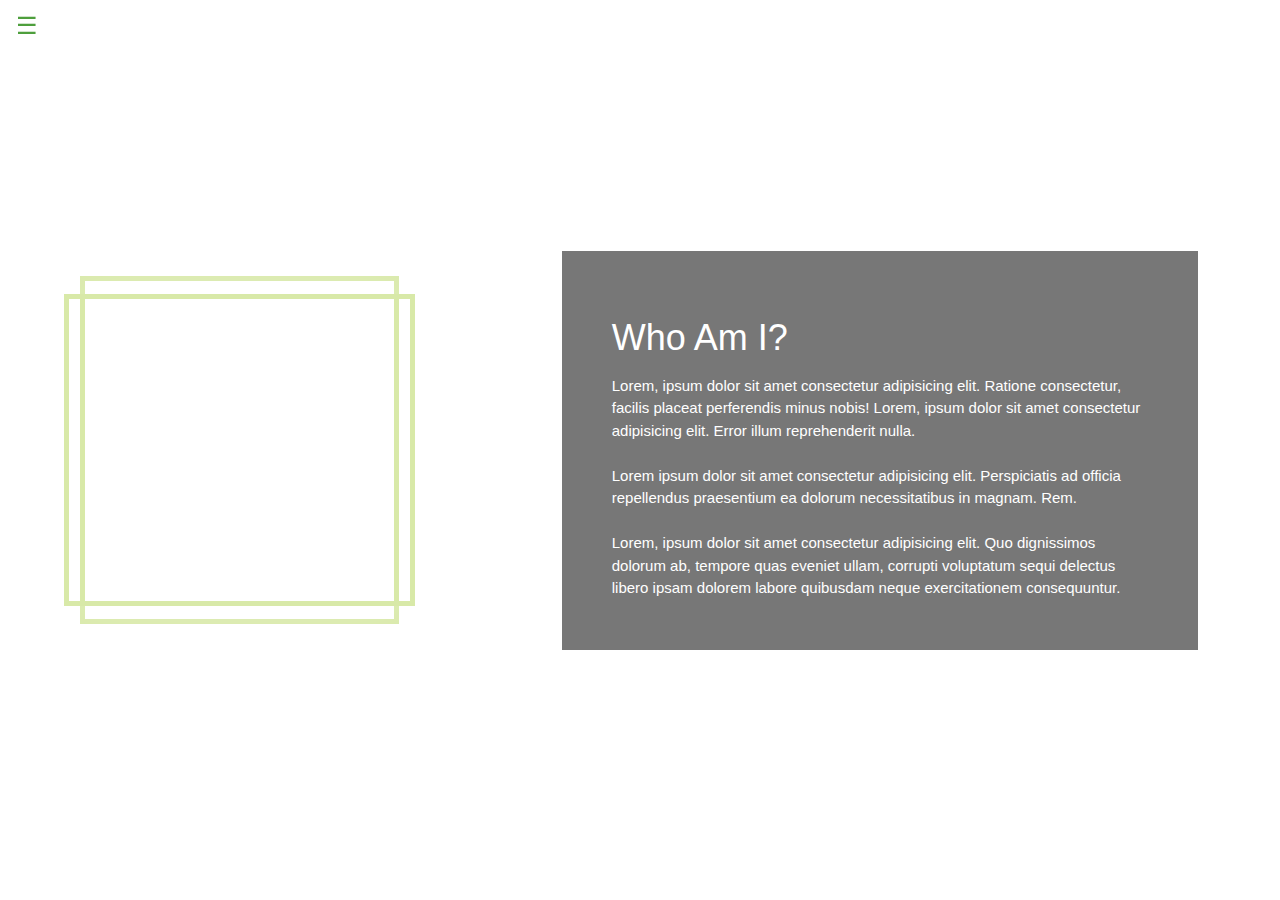
==== about.html @ 7e7604c4 "about page added" ====
<!DOCTYPE html>
<html lang="en">
  <head>
    <meta charset="UTF-8" />
    <meta http-equiv="X-UA-Compatible" content="IE=edge" />
    <meta name="viewport" content="width=device-width, initial-scale=1.0" />

    <!-- w3schools material link  -->

    <link rel="stylesheet" href="https://www.w3schools.com/w3css/4/w3.css" />

    <!-- google fonts link -->
    <link rel="preconnect" href="https://fonts.googleapis.com" />
    <link rel="preconnect" href="https://fonts.gstatic.com" crossorigin />
    <link
      href="https://fonts.googleapis.com/css2?family=Clicker+Script&family=Great+Vibes&display=swap"
      rel="stylesheet"
    />

    <!-- styles.css page link  -->

    <link rel="stylesheet" href="./src/styles.css" />

    <title>Shivam Ivam</title>
  </head>
  <body>
    <!------------- side bar (navbar)----------->
    <div
      class="w3-sidebar w3-bar-block w3-card w3-animate-left w3-black"
      style="display: none; z-index: 10"
      id="leftMenu"
    >
      <button onclick="closeLeftMenu()" class="w3-bar-item w3-button w3-large">
        &times;
      </button>
      <a href="./index.html" class="w3-bar-item w3-button">Home</a>
      <a href="#" class="w3-bar-item w3-button">Time Line</a>
      <a href="#" class="w3-bar-item w3-button">My projects</a>
      <a href="#" class="w3-bar-item w3-button">Contact Me</a>
      <a href="./about.html" class="w3-bar-item w3-button">About Me</a>
    </div>

    <button
      class="w3-button w3-xlarge w3-left w3-bar-item"
      onclick="openLeftMenu()"
      style="z-index: 9; position: fixed; color: #4e9f3d"
    >
      &#9776;
    </button>
    <!-- --------------side bar end-------------- -->

    <!-- about page -->

    <div class="section" id="about">
      <div class="about-cont about-pic-cont">
        <span class="about-pic-content">
          Shivam <br />
          Ivam
        </span>
      </div>
      <div class="about-cont about-content-cont">
        <h1 class="about-content-h1">Who Am I?</h1>
        <p class="about-content-p1">
          Lorem, ipsum dolor sit amet consectetur adipisicing elit. Ratione
          consectetur, facilis placeat perferendis minus nobis! Lorem, ipsum
          dolor sit amet consectetur adipisicing elit. Error illum reprehenderit
          nulla.
        </p>
        <br />
        <p class="about-content-p2">
          Lorem ipsum dolor sit amet consectetur adipisicing elit. Perspiciatis
          ad officia repellendus praesentium ea dolorum necessitatibus in
          magnam. Rem.
        </p>
        <br />
        <p class="about-content-p3">
          Lorem, ipsum dolor sit amet consectetur adipisicing elit. Quo
          dignissimos dolorum ab, tempore quas eveniet ullam, corrupti
          voluptatum sequi delectus libero ipsam dolorem labore quibusdam neque
          exercitationem consequuntur.
        </p>
      </div>
    </div>

    <!-- -------------- about page end------------- -->
    <script src="./src/script.js"></script>
  </body>
</html>
---- src/styles.css ----
*{
    margin: 0;
    padding: 0;
}

/* each section  */

.section{
    background-image: url(https://getwallpapers.com/wallpaper/full/5/9/d/44273.jpg);
    background-size: cover;
    background-position: center;
    display: flex;
    height: 100vh;
    width: 100vw;
    position: relative;
}

/* ------------------ */
/* home  start */  


#home{
    color: #4E9F3D;
    flex-direction: column;
    justify-content: center;
    align-items: center;
    /* background-color: #191A19; */
}
#home h1{
    font-size: 5rem;

}

#home .name p{
    font-size: 2rem;
    font-family: sans-serif;
    margin-bottom: -20px;
    text-shadow: none;
}
#home .hello{
font-size: 4rem;
margin-bottom: 100px;
position: absolute;
animation: anime-hello 3s forwards ease-out;
}

.name{
    position: absolute;
    animation: anime-name 2.5s 3s forwards;
    opacity: 0;
}

@keyframes anime-hello {
    0%{
          opacity: 0;
    }
    50%{
        opacity: 1;
    }
    100%{
        opacity: 0;
    }
}
@keyframes anime-name {
    0%{
        opacity: 0;
    }
    100%{
        opacity:1;
    }
}


/* home finish */

/* navbar start  */

.w3-bar-item{
    color:#D8E9A8;
    transition: all .6s;
}
.w3-bar-item:hover{
transform: translateX(20px);
}

/* about page  */

#about{
    color: white;
    /* flex-direction: column; */
    justify-content: space-around;
    align-items: center;
}
.about-cont{
    position: relative;
    width: auto;
    max-width: 50%;
    height: auto;
    padding: 50px;
}
.about-content-cont{
        border: 2px solid white;
        box-shadow: 0 0 100px rgba(255, 255, 255, 0.308);
        background-color: rgba(0, 0, 0, 0.534);
}
.about-pic-content{
    font-family:'Great Vibes', cursive;
    font-size: 5.5rem;
}
.about-pic-cont::after{
    content: "";
    position: absolute;
    border: 5px solid #D8E9A8;
    bottom: 5%;
    right: -5%;
    width: 110%;
    height: 90%;
    box-shadow: 0 0 100px rgba(255, 255, 255, 0.308);
    animation: anime-about-pic-cont-before 6s infinite linear forwards;
}
.about-pic-cont::before{
    content: "";
    position: absolute;
    border: 5px solid #D8E9A8;
    left: 0;
    top: 0;
    width: 100%;
    height: 100%;
    box-shadow: 0 0 100px rgba(255, 255, 255, 0.267);
    animation: anime-about-pic-cont-before 6s infinite linear forwards;
}
@keyframes anime-about-pic-cont-before {
    0%{
    rotate: 0deg;
    }
    100%{
        rotate: 360deg;
    }
}
@media screen and (max-width:800px) {
    #about{
        color: white;
        flex-direction: column;
        justify-content: center;
        align-content: space-around;
        background-size: cover;
        height: auto;
    }
    .about-cont{
        width: auto;
        max-width: 90%;
        height: auto;
        padding: 50px;
        margin: 70px;
    }
    .about-pic-content{
        font-size: 3.4rem;
    }
}
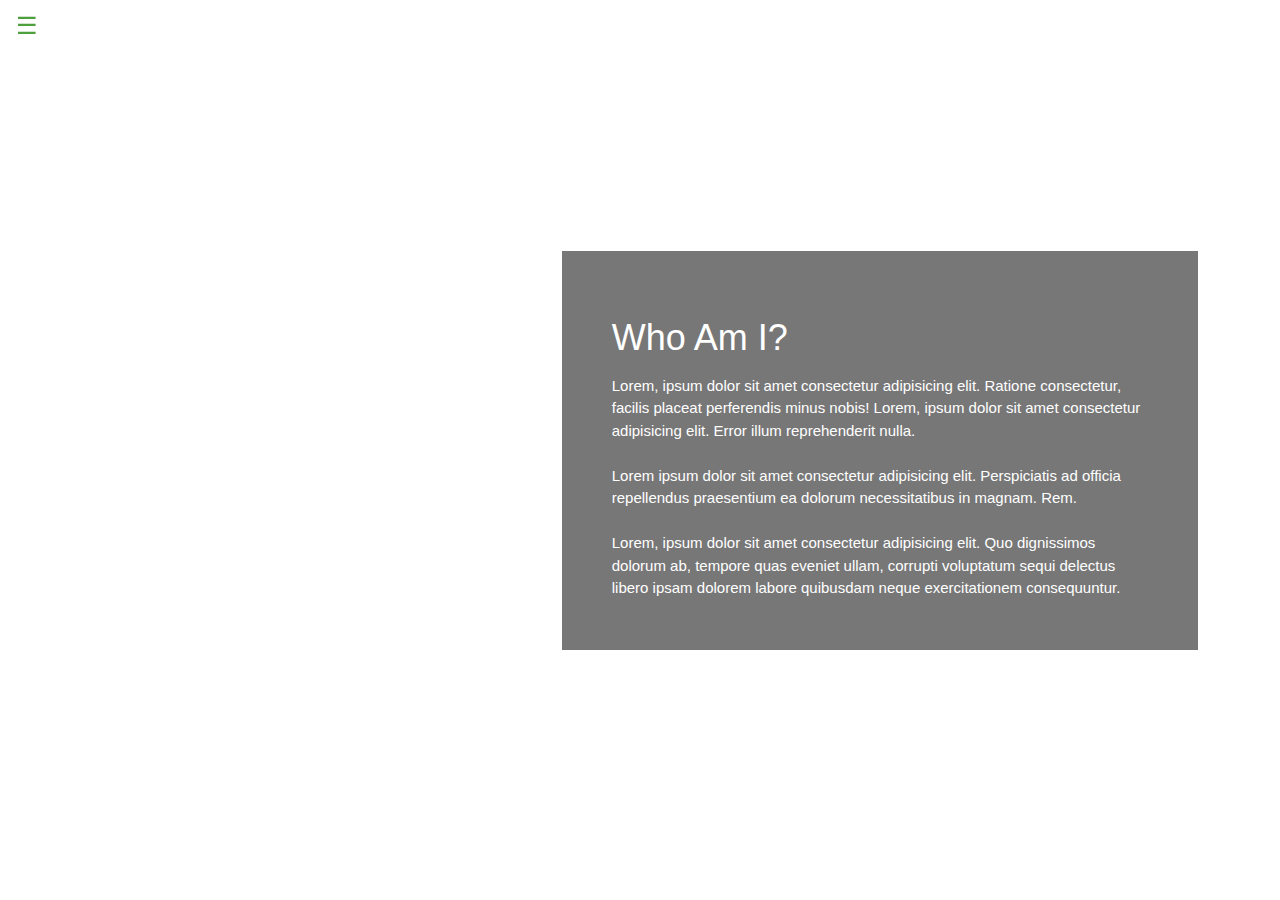
==== commit 6745611a: "contact page ui" ====
--- a/about.html
+++ b/about.html
@@ -83,6 +83,7 @@
     </div>
 
     <!-- -------------- about page end------------- -->
+    
     <script src="./src/script.js"></script>
   </body>
 </html>
--- a/src/styles.css
+++ b/src/styles.css
@@ -2,14 +2,33 @@
     margin: 0;
     padding: 0;
 }
-
+.btn{
+    color: white;
+    padding: 5px 15px;
+    background-color: #4dbe36;
+    border-radius: 10px;
+}
+hr{
+    width: 100px;
+    margin: 0;
+    border: none;
+    border-bottom: 6px dotted #4E9F3D;
+    position: absolute;
+    bottom: 0;
+}
+.btn:hover{
+color: #4E9F3D;
+background-color:rgba(0, 0, 0, 0);
+border: 1px solid #4E9F3D;
+}
 /* each section  */
 
 .section{
-    background-image: url(https://getwallpapers.com/wallpaper/full/5/9/d/44273.jpg);
-    background-size: cover;
+    background-image: url(https://mcdn.wallpapersafari.com/medium/82/56/rJVLPb.jpg);
+    background-size: contain;
     background-position: center;
     display: flex;
+    color: white;
     height: 100vh;
     width: 100vw;
     position: relative;
@@ -88,6 +107,8 @@
 #about{
     color: white;
     /* flex-direction: column; */
+    background-image: url(https://mcdn.wallpapersafari.com/medium/94/4/bUMgdH.jpg);
+    background-size: contain;
     justify-content: space-around;
     align-items: center;
 }
@@ -97,11 +118,13 @@
     max-width: 50%;
     height: auto;
     padding: 50px;
+ 
 }
 .about-content-cont{
         border: 2px solid white;
-        box-shadow: 0 0 100px rgba(255, 255, 255, 0.308);
+        box-shadow: 0 0 20px rgba(255, 255, 255, 0.13);
         background-color: rgba(0, 0, 0, 0.534);
+
 }
 .about-pic-content{
     font-family:'Great Vibes', cursive;
@@ -110,24 +133,25 @@
 .about-pic-cont::after{
     content: "";
     position: absolute;
-    border: 5px solid #D8E9A8;
+    border: 5px solid white;
     bottom: 5%;
     right: -5%;
     width: 110%;
     height: 90%;
-    box-shadow: 0 0 100px rgba(255, 255, 255, 0.308);
+    box-shadow: 0 0 20px rgba(255, 255, 255, 0.123);
     animation: anime-about-pic-cont-before 6s infinite linear forwards;
 }
 .about-pic-cont::before{
     content: "";
     position: absolute;
-    border: 5px solid #D8E9A8;
+    border: 5px solid white;
     left: 0;
     top: 0;
     width: 100%;
     height: 100%;
-    box-shadow: 0 0 100px rgba(255, 255, 255, 0.267);
+    box-shadow: 0 0 20px rgba(255, 255, 255, 0.151);
     animation: anime-about-pic-cont-before 6s infinite linear forwards;
+
 }
 @keyframes anime-about-pic-cont-before {
     0%{
@@ -143,7 +167,7 @@
         flex-direction: column;
         justify-content: center;
         align-content: space-around;
-        background-size: cover;
+        background-size: contain;
         height: auto;
     }
     .about-cont{
@@ -151,9 +175,146 @@
         max-width: 90%;
         height: auto;
         padding: 50px;
-        margin: 70px;
+        margin: 70px 0;
+    }
+    .about-content-cont{
+        padding: 15px;
     }
     .about-pic-content{
         font-size: 3.4rem;
     }
 }
+/* about page end  */
+
+/* conact page  */
+#contact{
+justify-content: space-between;
+align-items: center;
+padding-bottom: 100px;
+height: auto;
+}
+.contact-interior-container{
+    /* border: 1px solid white; */
+    width: auto;
+    margin-left: 20px;
+    display: flex;
+    justify-content: space-between;
+    height: auto;
+    padding: 10px;
+}
+.contact-interior-container-1 i{
+color: #4E9F3D;
+margin: 20px;
+font-size: 1.5rem;
+}
+.contact-interior-container-1 h4{
+color: #4E9F3D;
+border: 2px solid #4E9F3D;
+width: 150px;
+padding: 5px;
+font-weight: 800;
+border-radius: 10px ;
+text-align: center;
+margin-bottom: 20px;
+background-color: black;
+}
+.contact-interior-container-2 h4{
+color: #4E9F3D;
+font-size: 3rem;
+font-family: 'Clicker Script', cursive;
+letter-spacing: 2px;
+font-weight: 900;
+/* border: 2px solid white; */
+/* height: 70px; */
+height: auto;
+margin-left: 25px;
+text-align: left;
+}
+.contact-interior-container-2{
+    width: 500px;
+    margin-left:50px ;
+}
+.contact-drop-box{
+    /* border: 2px solid white; */
+    height: 0px;
+    overflow: hidden;
+    transition: height 1s;
+}
+.drop-down{
+    height: 400px;
+    transition: height 1s;
+}
+.contact-drop-box form{
+    /* border: 2px solid white; */
+    display: flex;
+    flex-direction: column;
+    align-items: flex-start;
+    padding: 40px;
+}
+.contact-drop-box input, textarea{
+margin-bottom: 20px;
+background-color: #2bff0011;
+border: 1px solid #4E9F3D;
+border-radius: 5px;
+width: 300px;
+color: white;
+padding: 10px;
+
+}
+.contact-drop-box label{
+margin-bottom: 5px;
+}
+
+
+.contact-interior-container-1 li{
+    list-style: none;
+    position: relative;
+    background-color: black;
+}
+.contact-interior-container-1 li::before{
+    content: "";
+    position: absolute;
+    border: 1px solid #4E9F3D;
+    background-color: #4E9F3D;
+    left: 28px;
+    height: 44px;
+    bottom: 40px;
+}
+.contact-interior-container-1 a{
+    text-decoration: none;
+}
+
+
+.pop-up-anime{
+    animation: pop-up-anime 1s infinite linear;
+}
+
+@keyframes pop-up-anime {
+    0%{
+        transform: translateY(0px);
+    }
+    50%{
+        transform: translateY(10px);
+    }
+    100%{
+        transform: translateY(0px);
+    }
+}
+
+@media  screen and (max-width:1100px) {
+    #contact{
+        flex-direction: column-reverse;
+        justify-content: space-around;
+        align-items: center;
+        height: auto;
+        
+        }
+        .contact-interior-container-2{
+            margin-left: 150px;
+        }
+}
+@media  screen and (max-width:600px) {
+        .contact-interior-container-1{
+            flex-direction: column;
+        }
+}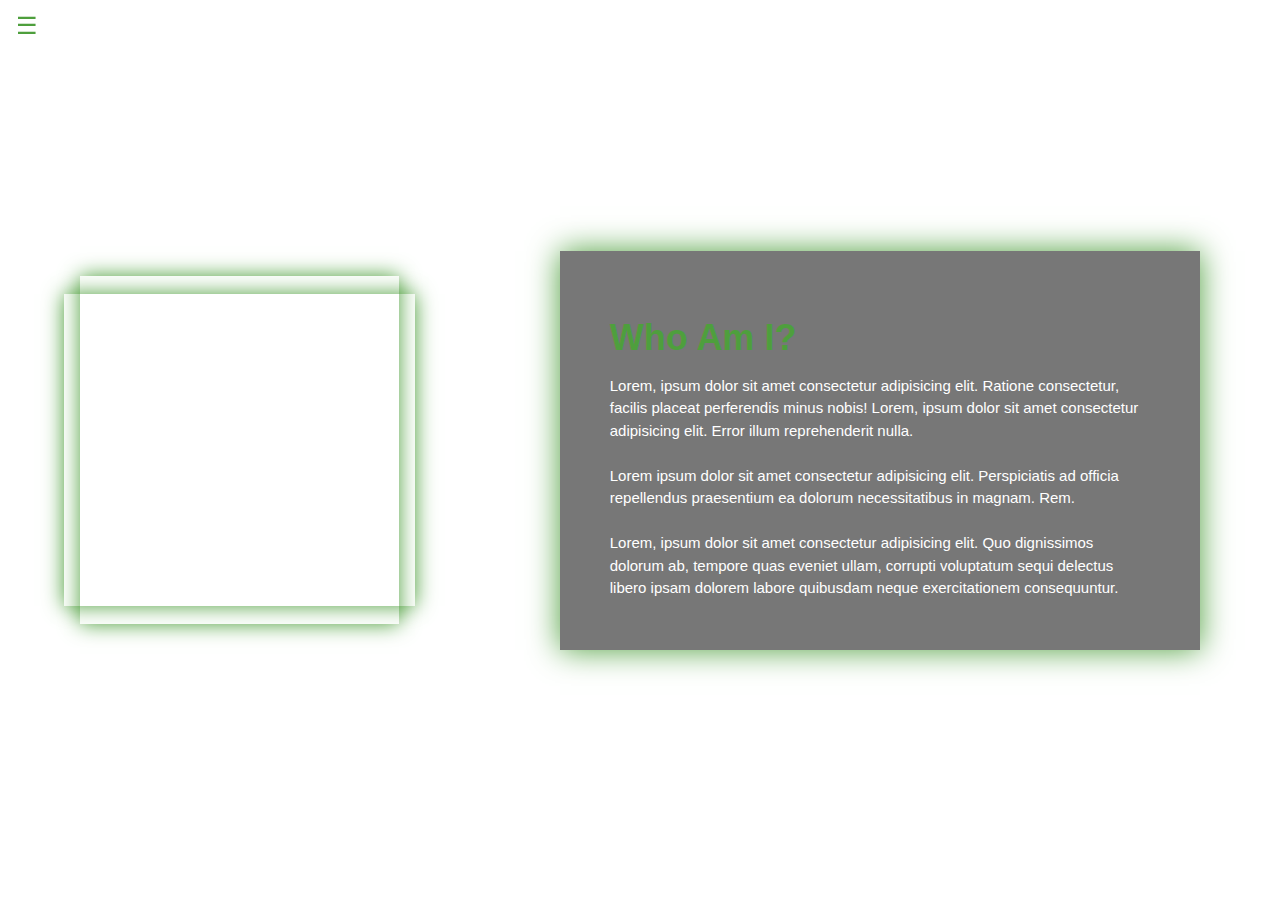
==== commit f3de478a: "contact page modified and links modified" ====
--- a/about.html
+++ b/about.html
@@ -36,7 +36,7 @@
       <a href="./index.html" class="w3-bar-item w3-button">Home</a>
       <a href="#" class="w3-bar-item w3-button">Time Line</a>
       <a href="#" class="w3-bar-item w3-button">My projects</a>
-      <a href="#" class="w3-bar-item w3-button">Contact Me</a>
+      <a href="./index.html#contact" class="w3-bar-item w3-button">Contact Me</a>
       <a href="./about.html" class="w3-bar-item w3-button">About Me</a>
     </div>
 
--- a/src/styles.css
+++ b/src/styles.css
@@ -106,9 +106,7 @@
 
 #about{
     color: white;
-    /* flex-direction: column; */
-    background-image: url(https://mcdn.wallpapersafari.com/medium/94/4/bUMgdH.jpg);
-    background-size: contain;
+
     justify-content: space-around;
     align-items: center;
 }
@@ -118,39 +116,39 @@
     max-width: 50%;
     height: auto;
     padding: 50px;
- 
 }
 .about-content-cont{
-        border: 2px solid white;
-        box-shadow: 0 0 20px rgba(255, 255, 255, 0.13);
-        background-color: rgba(0, 0, 0, 0.534);
-
-}
+    box-shadow: 0 0 30px #4E9F3D;
+    background-color: rgba(0, 0, 0, 0.534);
+}
+
 .about-pic-content{
     font-family:'Great Vibes', cursive;
     font-size: 5.5rem;
 }
+.about-content-cont h1{
+    color: #4E9F3D;
+    font-weight: 700;
+}
 .about-pic-cont::after{
     content: "";
     position: absolute;
-    border: 5px solid white;
     bottom: 5%;
     right: -5%;
     width: 110%;
     height: 90%;
-    box-shadow: 0 0 20px rgba(255, 255, 255, 0.123);
-    animation: anime-about-pic-cont-before 6s infinite linear forwards;
+    box-shadow: 0 0 20px #4E9F3D;
+    animation: anime-about-pic-cont-before 8s infinite linear forwards;
 }
 .about-pic-cont::before{
     content: "";
     position: absolute;
-    border: 5px solid white;
     left: 0;
     top: 0;
     width: 100%;
     height: 100%;
-    box-shadow: 0 0 20px rgba(255, 255, 255, 0.151);
-    animation: anime-about-pic-cont-before 6s infinite linear forwards;
+    box-shadow: 0 0 20px #4E9F3D;
+    animation: anime-about-pic-cont-before 8s infinite linear forwards;
 
 }
 @keyframes anime-about-pic-cont-before {
@@ -163,7 +161,7 @@
 }
 @media screen and (max-width:800px) {
     #about{
-        color: white;
+
         flex-direction: column;
         justify-content: center;
         align-content: space-around;
@@ -182,6 +180,7 @@
     }
     .about-pic-content{
         font-size: 3.4rem;
+
     }
 }
 /* about page end  */
@@ -206,6 +205,10 @@
 color: #4E9F3D;
 margin: 20px;
 font-size: 1.5rem;
+}
+.contact-interior-container-1{
+    margin-top: 100px;
+    margin-inline: auto;
 }
 .contact-interior-container-1 h4{
 color: #4E9F3D;
@@ -310,11 +313,14 @@
         
         }
         .contact-interior-container-2{
-            margin-left: 150px;
+            width: auto;
         }
 }
 @media  screen and (max-width:600px) {
         .contact-interior-container-1{
             flex-direction: column;
+            /* margin-left: 20px; */
         }
-}+}
+
+
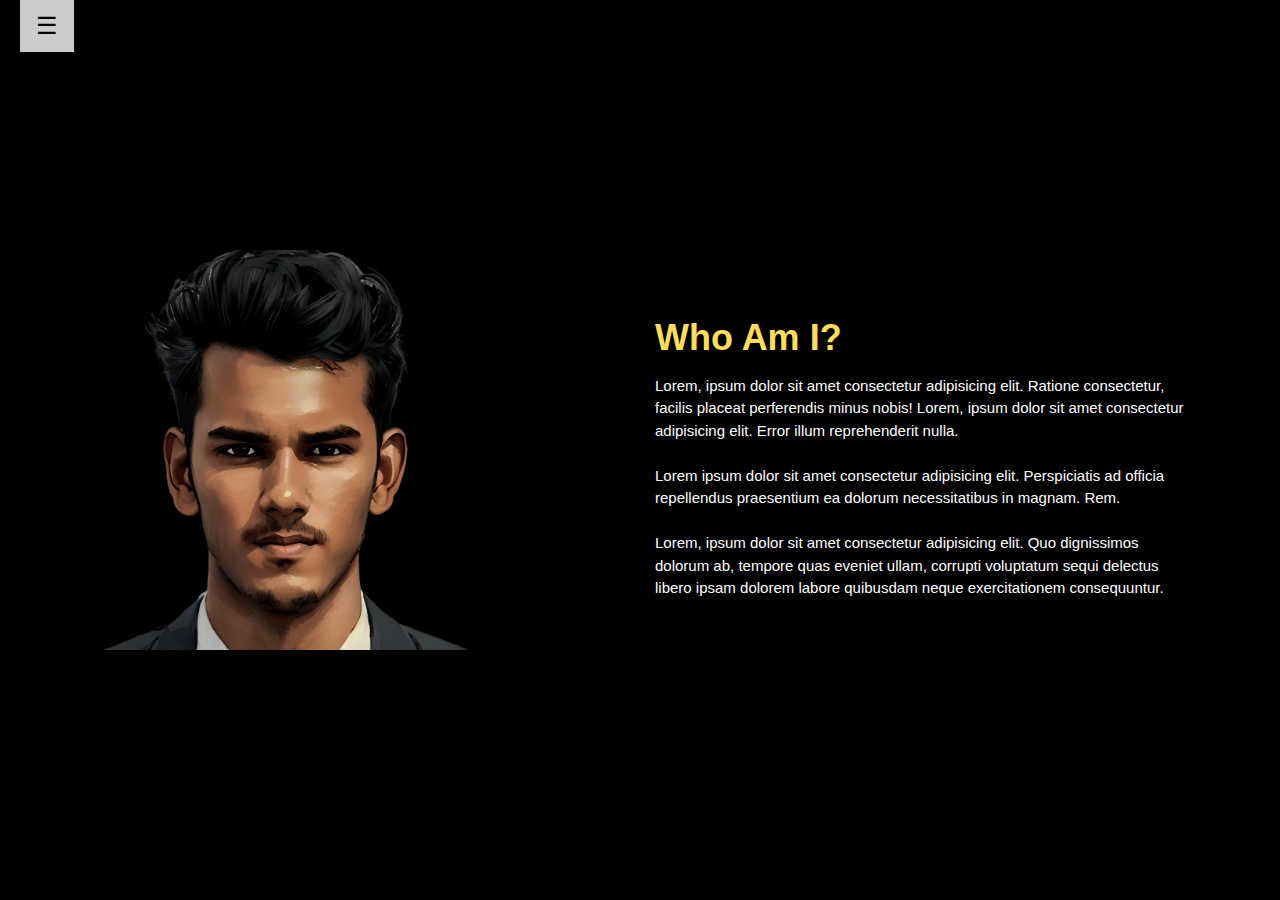
==== commit 558635c8: "my pic added" ====
--- a/about.html
+++ b/about.html
@@ -34,7 +34,8 @@
         &times;
       </button>
       <a href="./index.html" class="w3-bar-item w3-button">Home</a>
-      <a href="#" class="w3-bar-item w3-button">Time Line</a>
+      <a href="./index.html#timeline" class="w3-bar-item w3-button">Time Line</a>
+      <a href="./index.html#skills" class="w3-bar-item w3-button">Skills</a>
       <a href="#" class="w3-bar-item w3-button">My projects</a>
       <a href="./index.html#contact" class="w3-bar-item w3-button">Contact Me</a>
       <a href="./about.html" class="w3-bar-item w3-button">About Me</a>
@@ -54,8 +55,7 @@
     <div class="section" id="about">
       <div class="about-cont about-pic-cont">
         <span class="about-pic-content">
-          Shivam <br />
-          Ivam
+          <img src="./src/Project_videos/myImg.png" alt="" class="about-pic">
         </span>
       </div>
       <div class="about-cont about-content-cont">
--- a/src/styles.css
+++ b/src/styles.css
@@ -1,326 +1,615 @@
-*{
-    margin: 0;
-    padding: 0;
-}
-.btn{
-    color: white;
-    padding: 5px 15px;
-    background-color: #4dbe36;
-    border-radius: 10px;
-}
-hr{
-    width: 100px;
-    margin: 0;
-    border: none;
-    border-bottom: 6px dotted #4E9F3D;
-    position: absolute;
-    bottom: 0;
-}
-.btn:hover{
-color: #4E9F3D;
-background-color:rgba(0, 0, 0, 0);
-border: 1px solid #4E9F3D;
+* {
+  margin: 0;
+  padding: 0;
+}
+.btn {
+  color: white;
+  padding: 5px 15px;
+  background-color: #4dbe36;
+  border-radius: 10px;
+}
+hr {
+  width: 100px;
+  margin: 0;
+  border: none;
+  border-bottom: 3px dashed #ffffff;
+  position: absolute;
+  bottom: 0;
+  align-self: center;
+}
+.btn:hover {
+  color: #4e9f3d;
+  background-color: rgba(0, 0, 0, 0);
+  border: 1px solid #4e9f3d;
 }
 /* each section  */
 
-.section{
-    background-image: url(https://mcdn.wallpapersafari.com/medium/82/56/rJVLPb.jpg);
-    background-size: contain;
-    background-position: center;
-    display: flex;
-    color: white;
-    height: 100vh;
-    width: 100vw;
-    position: relative;
+.section {
+  background-color: rgb(0, 0, 0);
+  background-size: contain;
+  background-position: center;
+  display: flex;
+  color: white;
+  height: 100vh;
+  width: 100vw;
+  position: relative;
 }
 
 /* ------------------ */
-/* home  start */  
-
-
-#home{
-    color: #4E9F3D;
+/* home  start */
+
+#home {
+  color: #4e9f3d;
+  flex-direction: column;
+}
+.home-mypic img {
+height: 100vh;
+}
+.home-inner {
+  display: flex;
+  width: 70vw;
+  justify-content: space-around;
+  align-items: center;
+}
+#home h1 {
+  font-size: 6rem;
+  color: white;
+  text-shadow: 0 0 10px black;
+  font-family: "Clicker Script", cursive;
+}
+
+#home .name p {
+  font-size: 1rem;
+  font-family: sans-serif;
+  margin-bottom: -20px;
+  color: whitesmoke;
+  text-shadow: none;
+  font-family: "Libre Baskerville", serif;
+}
+.name-sub {
+  position: relative;
+  bottom: 35px;
+  width: 150px;
+  left: 110px;
+}
+#home .hello {
+  font-size: 4rem;
+  margin-bottom: 100px;
+  position: absolute;
+  color: white;
+  animation: anime-hello 3s forwards ease-out;
+  font-family: "Clicker Script", cursive;
+}
+
+.name {
+  position: absolute;
+  animation: anime-name 2.5s 3s forwards;
+  opacity: 0;
+}
+
+@keyframes anime-hello {
+  0% {
+    opacity: 0;
+  }
+  50% {
+    opacity: 1;
+  }
+  100% {
+    opacity: 0;
+  }
+}
+@keyframes anime-name {
+  0% {
+    opacity: 0;
+  }
+  100% {
+    opacity: 1;
+  }
+}
+@media screen and  (max-width:850px){
+    #home {
+        color: #4e9f3d;
+        flex-direction: column;
+      }
+      .home-mypic img {
+      height: 100vh;
+      position: absolute;
+      right: 100px;
+      }
+      .home-inner {
+        display:contents;
+      }
+      .home-content{
+        width: 100%;
+        height: 100%;
+        display: flex;
+        justify-content: center;
+        align-items: center;
+      }
+      #home h1 {
+        font-size: 5rem;
+
+      }
+      
+      #home .name p {
+        font-size: .9rem;
+
+      }
+      .name-sub {
+        position: relative;
+        bottom: 35px;
+        width: 150px;
+        left: 60px;
+      }
+      #home .hello {
+        font-size: 3rem;
+
+      }
+      
+      .name {
+
+      }
+    
+}
+/* home finish */
+
+/* navbar start  */
+
+.w3-bar-item {
+  color: #d8e9a8;
+  transition: all 0.6s;
+}
+.w3-bar-item:hover {
+  transform: translateX(20px);
+}
+.w3-left {
+  background-color: black;
+}
+
+/* about page  */
+
+#about {
+  color: white;
+
+  justify-content: space-around;
+  align-items: center;
+}
+.about-pic {
+  width: 400px;
+}
+.about-cont {
+  position: relative;
+  width: auto;
+  max-width: 50%;
+  height: auto;
+  padding: 50px;
+}
+.about-content-cont h1 {
+  color: #ffde59;
+  font-weight: 700;
+}
+
+@media screen and (max-width: 800px) {
+  #about {
     flex-direction: column;
     justify-content: center;
-    align-items: center;
-    /* background-color: #191A19; */
-}
-#home h1{
-    font-size: 5rem;
-
-}
-
-#home .name p{
-    font-size: 2rem;
-    font-family: sans-serif;
-    margin-bottom: -20px;
-    text-shadow: none;
-}
-#home .hello{
-font-size: 4rem;
-margin-bottom: 100px;
-position: absolute;
-animation: anime-hello 3s forwards ease-out;
-}
-
-.name{
-    position: absolute;
-    animation: anime-name 2.5s 3s forwards;
-    opacity: 0;
-}
-
-@keyframes anime-hello {
-    0%{
-          opacity: 0;
-    }
-    50%{
-        opacity: 1;
-    }
-    100%{
-        opacity: 0;
-    }
-}
-@keyframes anime-name {
-    0%{
-        opacity: 0;
-    }
-    100%{
-        opacity:1;
-    }
-}
-
-
-/* home finish */
-
-/* navbar start  */
-
-.w3-bar-item{
-    color:#D8E9A8;
-    transition: all .6s;
-}
-.w3-bar-item:hover{
-transform: translateX(20px);
-}
-
-/* about page  */
-
-#about{
-    color: white;
-
+    align-content: space-around;
+    background-size: contain;
+    height: auto;
+  }
+  .about-cont {
+    width: auto;
+    max-width: 90%;
+    height: auto;
+  }
+  .about-pic {
+    width: 80vw;
+    min-width: 200px;
+    padding-right: 50px;
+  }
+  .about-content-cont {
+    padding: 15px;
+  }
+}
+/* about page end  */
+
+/* conact page  */
+#contact {
+  justify-content: space-between;
+  align-items: center;
+  padding-bottom: 100px;
+  height: auto;
+}
+.contact-interior-container {
+  /* border: 1px solid white; */
+  width: auto;
+  margin-left: 20px;
+  display: flex;
+  justify-content: space-between;
+  height: auto;
+  padding: 10px;
+}
+.contact-interior-container-1 i {
+  color: #4e9f3d;
+  margin: 20px;
+  font-size: 1.5rem;
+}
+.contact-interior-container-1 {
+  margin-top: 100px;
+  margin-inline: auto;
+}
+.contact-interior-container-1 h4 {
+  color: #d8e9a8;
+  border: 2px solid #4e9f3d;
+  width: 150px;
+  padding: 5px;
+  font-weight: 800;
+  border-radius: 10px;
+  text-align: center;
+  margin-bottom: 20px;
+}
+.contact-interior-container-2 h4 {
+  color: #4e9f3d;
+  font-size: 3rem;
+  font-family: "Clicker Script", cursive;
+  letter-spacing: 2px;
+  font-weight: 900;
+  padding: 0;
+  width: auto;
+  height: auto;
+  margin-left: 25px;
+  text-align: left;
+}
+.contact-interior-container-2 {
+  width: 500px;
+  margin-left: 50px;
+}
+.contact-drop-box {
+  /* border: 2px solid white; */
+  height: 0px;
+  overflow: hidden;
+  transition: height 1s;
+}
+.drop-down {
+  height: 400px;
+  transition: height 1s;
+}
+.contact-drop-box form {
+  /* border: 2px solid white; */
+  display: flex;
+  flex-direction: column;
+  align-items: flex-start;
+  padding: 40px;
+}
+.contact-drop-box input,
+textarea {
+  margin-bottom: 20px;
+  background-color: #d8e9a817;
+  border: 1px solid #d8e9a869;
+  border-radius: 5px;
+  width: 300px;
+  color: white;
+  padding: 10px;
+}
+.contact-drop-box label {
+  margin-bottom: 5px;
+}
+
+.contact-interior-container-1 li {
+  list-style: none;
+  position: relative;
+}
+.contact-interior-container-1 li::before {
+  content: "";
+  position: absolute;
+  border: 1px solid #4e9f3d;
+  background-color: #4e9f3d;
+  left: 28px;
+  height: 44px;
+  bottom: 40px;
+}
+.contact-interior-container-1 a {
+  text-decoration: none;
+}
+
+.pop-up-anime {
+  animation: pop-up-anime 1s infinite linear;
+}
+
+@keyframes pop-up-anime {
+  0% {
+    transform: translateY(0px);
+  }
+  50% {
+    transform: translateY(10px);
+  }
+  100% {
+    transform: translateY(0px);
+  }
+}
+
+@media screen and (max-width: 1100px) {
+  #contact {
+    flex-direction: column-reverse;
     justify-content: space-around;
     align-items: center;
-}
-.about-cont{
-    position: relative;
+    height: auto;
+  }
+  .contact-interior-container-2 {
     width: auto;
-    max-width: 50%;
-    height: auto;
-    padding: 50px;
-}
-.about-content-cont{
-    box-shadow: 0 0 30px #4E9F3D;
-    background-color: rgba(0, 0, 0, 0.534);
-}
-
-.about-pic-content{
-    font-family:'Great Vibes', cursive;
-    font-size: 5.5rem;
-}
-.about-content-cont h1{
-    color: #4E9F3D;
-    font-weight: 700;
-}
-.about-pic-cont::after{
-    content: "";
-    position: absolute;
-    bottom: 5%;
-    right: -5%;
-    width: 110%;
-    height: 90%;
-    box-shadow: 0 0 20px #4E9F3D;
-    animation: anime-about-pic-cont-before 8s infinite linear forwards;
-}
-.about-pic-cont::before{
-    content: "";
-    position: absolute;
-    left: 0;
-    top: 0;
-    width: 100%;
-    height: 100%;
-    box-shadow: 0 0 20px #4E9F3D;
-    animation: anime-about-pic-cont-before 8s infinite linear forwards;
-
-}
-@keyframes anime-about-pic-cont-before {
-    0%{
-    rotate: 0deg;
-    }
-    100%{
-        rotate: 360deg;
-    }
-}
-@media screen and (max-width:800px) {
-    #about{
-
-        flex-direction: column;
-        justify-content: center;
-        align-content: space-around;
-        background-size: contain;
-        height: auto;
-    }
-    .about-cont{
-        width: auto;
-        max-width: 90%;
-        height: auto;
-        padding: 50px;
-        margin: 70px 0;
-    }
-    .about-content-cont{
-        padding: 15px;
-    }
-    .about-pic-content{
-        font-size: 3.4rem;
-
-    }
-}
-/* about page end  */
-
-/* conact page  */
-#contact{
-justify-content: space-between;
-align-items: center;
-padding-bottom: 100px;
-height: auto;
-}
-.contact-interior-container{
-    /* border: 1px solid white; */
-    width: auto;
-    margin-left: 20px;
-    display: flex;
-    justify-content: space-between;
-    height: auto;
-    padding: 10px;
-}
-.contact-interior-container-1 i{
-color: #4E9F3D;
-margin: 20px;
-font-size: 1.5rem;
-}
-.contact-interior-container-1{
-    margin-top: 100px;
-    margin-inline: auto;
-}
-.contact-interior-container-1 h4{
-color: #4E9F3D;
-border: 2px solid #4E9F3D;
-width: 150px;
-padding: 5px;
-font-weight: 800;
-border-radius: 10px ;
-text-align: center;
-margin-bottom: 20px;
-background-color: black;
-}
-.contact-interior-container-2 h4{
-color: #4E9F3D;
-font-size: 3rem;
-font-family: 'Clicker Script', cursive;
-letter-spacing: 2px;
-font-weight: 900;
-/* border: 2px solid white; */
-/* height: 70px; */
-height: auto;
-margin-left: 25px;
-text-align: left;
-}
-.contact-interior-container-2{
-    width: 500px;
-    margin-left:50px ;
-}
-.contact-drop-box{
-    /* border: 2px solid white; */
-    height: 0px;
-    overflow: hidden;
-    transition: height 1s;
-}
-.drop-down{
+  }
+}
+@media screen and (max-width: 600px) {
+  .contact-interior-container-1 {
+    flex-direction: column;
+  }
+  .contact-drop-box form {
+    padding: 0;
+  }
+  .contact-interior-container-2 {
+    margin-left: -30px;
+  }
+}
+
+/* ---------- contact page end -------- */
+
+/* ----------- projects  page styling------------------ */
+#projects {
+  flex-direction: column;
+  align-items: center;
+  padding-bottom: 100px;
+  height: auto;
+}
+.projects-h-1 {
+  margin: 50px;
+  color: #4e9f3d;
+}
+.projects-container {
+  width: 90%;
+  height: auto;
+  display: flex;
+  flex-wrap: wrap;
+  justify-content: space-around;
+}
+.project-card-image {
+  width: 100%;
+  height: 100%;
+  border-radius: 10px;
+}
+
+.flip-card-back {
+  padding: 30px;
+}
+.project-card-title {
+  color: #ffde59;
+  font-size: 1.3rem;
+}
+.project-card-sub-title {
+  color: #d4c37d;
+  font-size: 0.9rem;
+}
+.project-card-content {
+  font-size: 0.9rem;
+  margin: 30px 0;
+}
+.project-card-content li {
+  list-style: none;
+  margin: 10px 0px;
+}
+.project-card-content a {
+  text-decoration: none;
+  color: #e7dfbf;
+}
+
+/* flipcard  */
+
+.project-card {
+  background-color: transparent;
+  perspective: 1000px;
+  width: 350px;
+  height: 350px;
+  border-radius: 10px;
+  margin: 20px;
+}
+
+.flip-card-inner {
+  position: relative;
+  width: 100%;
+  height: 100%;
+  transition: transform 0.6s;
+  border-radius: 10px;
+  transform-style: preserve-3d;
+  box-shadow: 0 4px 8px 0 rgba(0, 0, 0, 0.2);
+}
+
+.project-card:hover .flip-card-inner {
+  transform: rotateY(180deg);
+}
+
+.flip-card-front,
+.flip-card-back {
+  position: absolute;
+  width: 100%;
+  height: 100%;
+  border-radius: 10px;
+  -webkit-backface-visibility: hidden;
+  backface-visibility: hidden;
+}
+
+.flip-card-front {
+  background-color: #bbb;
+  color: black;
+}
+
+.flip-card-back {
+  background-color: #d8e9a81f;
+  color: white;
+  transform: rotateY(180deg);
+}
+/* card flip end */
+
+@media screen and (max-width: 900px) {
+  .project-card {
+    width: 300px;
+    height: 300px;
+  }
+  .projects-container {
+    flex-wrap: wrap-reverse;
+  }
+}
+
+/* ------------------projects page ending----------------- */
+
+/* -----------------------skills page start  -------------------------*/
+
+#skills {
+  flex-direction: column;
+  height: auto;
+  /* justify-content: center; */
+  align-items: center;
+  padding-bottom: 100px;
+}
+.skills-h-1 {
+  margin: 50px;
+  color: #4e9f3d;
+}
+.skiil-cards-container {
+  width: 95vw;
+  /* border: 1px solid; */
+  display: flex;
+  flex-wrap: wrap;
+  justify-content: space-around;
+}
+.skill-card-content {
+  display: flex;
+  flex-wrap: wrap;
+}
+.skill-card {
+  width: 45%;
+  min-width: 400px;
+  height: auto;
+  min-height: 200px;
+  margin: 20px;
+  box-shadow: 0 0 10px #d8e9a8;
+  border-radius: 20px;
+  padding: 5px 20px;
+}
+.skill-card-title {
+  color: #ffde59;
+  font-size: 1.3rem;
+}
+.skill-card-list-item {
+  width: 50%;
+  margin: 10px 0px;
+  font-size: 0.8rem;
+}
+@media screen and (max-width: 426px) {
+  .skill-card-title {
+    color: #ffde59;
+    font-size: 0.9rem;
+  }
+  .skill-card-list-item {
+    font-size: 0.7rem;
+  }
+  .skill-card {
+    min-width: 370px;
+    margin: 10px;
+    padding: 5px 5px;
+  }
+}
+
+/*----------------------- skills page end --------------- */
+
+/* -------------- time line page ---------- */
+
+#timeline {
+  align-items: center;
+  flex-direction: column;
+  height: auto;
+  padding-bottom: 100px;
+}
+.timeline-h-1 {
+  color: #4e9f3d;
+  margin: 40px;
+}
+.timeline-container {
+  display: flex;
+  flex-wrap: wrap;
+  margin-top: 20px;
+  position: relative;
+  justify-content: center;
+  align-items: center;
+}
+.timeline-subtitle {
+  color: #d8e9a8;
+  margin-bottom: 40px;
+  font-size: 1.3rem;
+  font-family: cursive;
+}
+.mySlides {
+  display: none;
+  width: 800px;
+  height: 400px;
+}
+.mySlide-interior {
+  width: 100%;
+  box-shadow: 0 0 10px #d8e9a8;
+  background-color: #d8e9a81f;
+  height: 80%;
+  padding-top: 20px;
+  display: flex;
+  align-items: center;
+  flex-direction: column;
+}
+.timeline-date {
+  color: #4e9f3d;
+  font-size: 1.6rem;
+  font-family: "Courier New", Courier, monospace;
+}
+.mySlide-title {
+  color: #d8e9a8;
+  font-family: cursive;
+  color: #d8e9a8;
+  margin-bottom: 50px;
+}
+.mySlide-content {
+  padding-inline: 100px;
+  font-size: 0.9rem;
+}
+.w3-left,
+.w3-right,
+.w3-badge {
+  cursor: pointer;
+}
+.w3-badge {
+  height: 13px;
+  width: 13px;
+  padding: 0;
+}
+
+@media screen and (max-width: 700px) {
+  .mySlides {
+    width: 370px;
+    height: 300px;
+  }
+  .timeline-date {
+    color: #4e9f3d;
+    font-size: 1rem;
+  }
+  .mySlide-title {
+    font-size: 1rem;
+  }
+  .mySlide-content {
+    font-size: 0.7rem;
+    padding-inline: 30px;
+  }
+  .timeline-container {
+  }
+}
+
+@media screen and (max-width: 900px) and (min-width: 700px) {
+  .mySlides {
+    width: 600px;
     height: 400px;
-    transition: height 1s;
-}
-.contact-drop-box form{
-    /* border: 2px solid white; */
-    display: flex;
-    flex-direction: column;
-    align-items: flex-start;
-    padding: 40px;
-}
-.contact-drop-box input, textarea{
-margin-bottom: 20px;
-background-color: #2bff0011;
-border: 1px solid #4E9F3D;
-border-radius: 5px;
-width: 300px;
-color: white;
-padding: 10px;
-
-}
-.contact-drop-box label{
-margin-bottom: 5px;
-}
-
-
-.contact-interior-container-1 li{
-    list-style: none;
-    position: relative;
-    background-color: black;
-}
-.contact-interior-container-1 li::before{
-    content: "";
-    position: absolute;
-    border: 1px solid #4E9F3D;
-    background-color: #4E9F3D;
-    left: 28px;
-    height: 44px;
-    bottom: 40px;
-}
-.contact-interior-container-1 a{
-    text-decoration: none;
-}
-
-
-.pop-up-anime{
-    animation: pop-up-anime 1s infinite linear;
-}
-
-@keyframes pop-up-anime {
-    0%{
-        transform: translateY(0px);
-    }
-    50%{
-        transform: translateY(10px);
-    }
-    100%{
-        transform: translateY(0px);
-    }
-}
-
-@media  screen and (max-width:1100px) {
-    #contact{
-        flex-direction: column-reverse;
-        justify-content: space-around;
-        align-items: center;
-        height: auto;
-        
-        }
-        .contact-interior-container-2{
-            width: auto;
-        }
-}
-@media  screen and (max-width:600px) {
-        .contact-interior-container-1{
-            flex-direction: column;
-            /* margin-left: 20px; */
-        }
-}
-
-
+  }
+}
